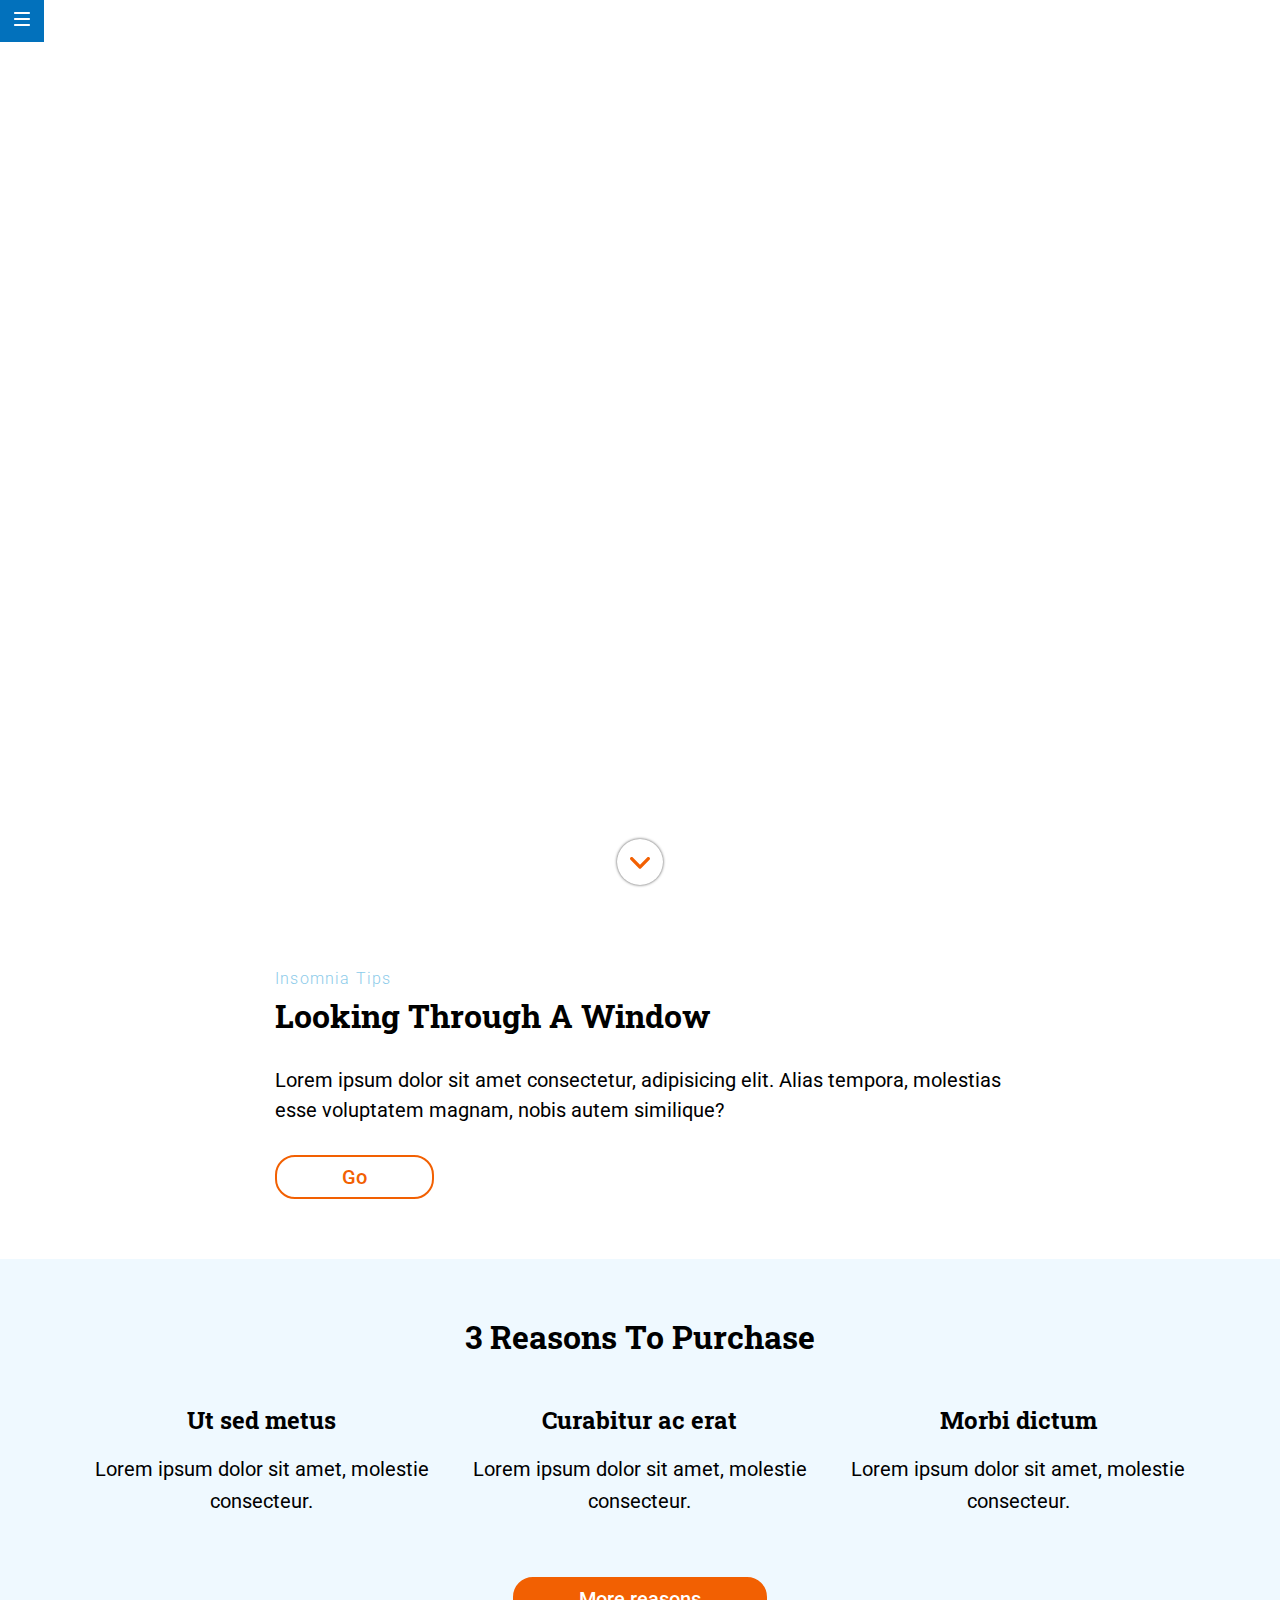
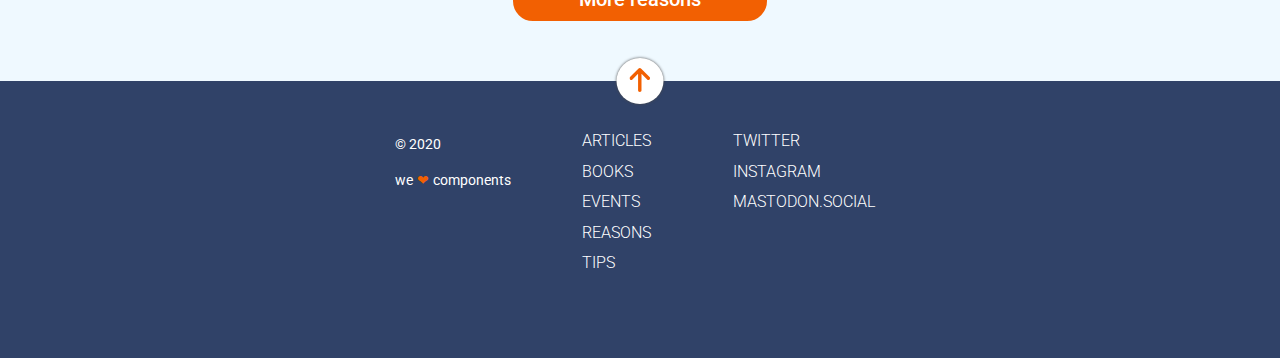
==== docs/index.html @ 19f25602 "retune button transitions" ====
<!DOCTYPE html>
<html lang="en">
  <head>
    <meta charset="UTF-8" />
    <meta name="viewport" content="width=device-width, initial-scale=1" />
    <link
      href="https://fonts.googleapis.com/css2?family=Roboto+Slab:wght@300;400;500;700&family=Roboto:wght@300;400;500;700&display=swap"
      rel="stylesheet"
    />
    <link rel="stylesheet" href="./assets/css/main.css" />

    <title>Anonymous Proxy</title>
  </head>

  <body>
    <header class="header">
      <a
        class="header__menu-button"
        href="https://adalab.es/"
        target="_blank"
        title="Visit Adalab.es"
      >
        <?xml version="1.0" encoding="UTF-8"?>
        <svg
          width="16px"
          height="14px"
          viewBox="0 0 16 14"
          version="1.1"
          xmlns="http://www.w3.org/2000/svg"
          xmlns:xlink="http://www.w3.org/1999/xlink"
        >
          <!-- Generator: Sketch 48.2 (47327) - http://www.bohemiancoding.com/sketch -->
          <!-- <title>ico-menu</title> -->
          <desc>Created with Sketch.</desc>
          <defs></defs>
          <g
            id="Menú"
            stroke="none"
            stroke-width="1"
            fill="none"
            fill-rule="evenodd"
            transform="translate(-14.000000, -15.000000)"
          >
            <g id="menu" fill="#FFFFFF" fill-rule="nonzero">
              <path
                d="M29,21 C29.6,21 30,21.4 30,22 C30,22.6 29.6,23 29,23 L15,23 C14.4,23 14,22.6 14,22 C14,21.4 14.4,21 15,21 L29,21 Z M15,17 C14.4,17 14,16.6 14,16 C14,15.4 14.4,15 15,15 L29,15 C29.6,15 30,15.4 30,16 C30,16.6 29.6,17 29,17 L15,17 Z M29,27 C29.6,27 30,27.4 30,28 C30,28.6 29.6,29 29,29 L15,29 C14.4,29 14,28.6 14,28 C14,27.4 14.4,27 15,27 L29,27 Z"
                id="ico-menu"
              ></path>
            </g>
          </g>
        </svg>

      </a>

      <div class="wrapper hero" id="top">
        <h1 class="header__title">
          <span class="header__title--span">anonymous</span>
          <span class="header__title--span">proxy</span>
        </h1>
        <span class="header__claim">In hac habitasse platea dictumst.</span>

        <a
          href="#main__reasons"
          class="button button-round button-displace"
          title="Jump to Reasons to Purchase section"
        >
          <div class="button-contents">
            <?xml version="1.0" encoding="UTF-8"?>
            <svg
              width="20px"
              height="12px"
              viewBox="0 0 20 12"
              version="1.1"
              xmlns="http://www.w3.org/2000/svg"
              xmlns:xlink="http://www.w3.org/1999/xlink"
            >
              <!-- Generator: Sketch 48.2 (47327) - http://www.bohemiancoding.com/sketch -->
              <title>ico-scroll-down</title>
              <desc>Created with Sketch.</desc>
              <defs></defs>
              <g
                id="Down"
                stroke="none"
                stroke-width="1"
                fill="none"
                fill-rule="evenodd"
                transform="translate(-13.000000, -18.000000)"
              >
                <path
                  d="M23,29.6666667 C22.5,29.6666667 22.1666667,29.5 21.8333333,29.1666667 L13.5,20.8333333 C12.8333333,20.1666667 12.8333333,19.1666667 13.5,18.5 C14.1666667,17.8333333 15.1666667,17.8333333 15.8333333,18.5 L23,25.6666667 L30.1666667,18.5 C30.8333333,17.8333333 31.8333333,17.8333333 32.5,18.5 C33.1666667,19.1666667 33.1666667,20.1666667 32.5,20.8333333 L24.1666667,29.1666667 C23.8333333,29.5 23.5,29.6666667 23,29.6666667 Z"
                  id="ico-scroll-down"
                  fill="#F26002"
                  fill-rule="nonzero"
                ></path>
              </g>
            </svg>
</div
        ></a>
      </div>
    </header>

    <main class="main">
      <section class="main__articles">
        <div class="wrapper">
          <article class="main__articles--post">
            <span class="main__articles--postCategory">insomnia tips</span>
            <h2 class="main__articles--postTitle">looking through a window</h2>
            <p class="main__articles--postText">
              Lorem ipsum dolor sit amet consectetur, adipisicing elit. Alias tempora,
              molestias esse voluptatem magnam, nobis autem similique?
            </p>
            <a href="#" title="Go go go!" class="button button-bigger">
              <span class="button-contents">
                Go
              </span>
            </a>
          </article>
        </div>
      </section>

      <section class="main__reasons" id="main__reasons">
        <div class="wrapper">
          <h2 class="main__reasons--title">3 reasons to purchase</h2>
          <div class="main__reasons--block">
            <h3 class="main__reasons--blockTitle">Ut sed metus</h3>
            <p class="main__reasons--blockText">
              Lorem ipsum dolor sit amet, molestie consecteur.
            </p>
          </div>
          <div class="main__reasons--block">
            <h3 class="main__reasons--blockTitle">Curabitur ac erat</h3>
            <p class="main__reasons--blockText">
              Lorem ipsum dolor sit amet, molestie consecteur.
            </p>
          </div>
          <div class="main__reasons--block">
            <h3 class="main__reasons--blockTitle">Morbi dictum</h3>
            <p class="main__reasons--blockText">
              Lorem ipsum dolor sit amet, molestie consecteur.
            </p>
          </div>
          <a
            href="#"
            title="See more reasons to purchase"
            class="button button-contrast button-colorFill"
          >
            <span class="button-contents">
              More reasons
            </span>
          </a>
        </div>
      </section>

    </main>

    <footer class="footer">
      <a
        href="#top"
        class="button button-round button-bounce"
        title="Return to top of page"
      >
        <div class="button-contents">
          <?xml version="1.0" encoding="UTF-8"?>
          <svg
            width="21px"
            height="24px"
            viewBox="0 0 21 24"
            version="1.1"
            xmlns="http://www.w3.org/2000/svg"
            xmlns:xlink="http://www.w3.org/1999/xlink"
          >
            <!-- Generator: Sketch 48.2 (47327) - http://www.bohemiancoding.com/sketch -->

            <desc>Created with Sketch.</desc>
            <defs></defs>
            <g
              id="up-btn"
              stroke="none"
              stroke-width="1"
              fill="none"
              fill-rule="evenodd"
              transform="translate(-12.000000, -11.000000)"
            >
              <g fill="#F26002" fill-rule="nonzero" id="ico-arrow">
                <path
                  d="M12.5142857,22.4857143 C13.2,23.1714286 14.2285714,23.1714286 14.9142857,22.4857143 L20.5714286,16.8285714 L20.5714286,33.2857143 C20.5714286,34.3142857 21.2571429,35 22.2857143,35 C23.3142857,35 24,34.3142857 24,33.2857143 L24,16.8285714 L29.6571429,22.4857143 C30.3428571,23.1714286 31.3714286,23.1714286 32.0571429,22.4857143 C32.7428571,21.8 32.7428571,20.7714286 32.0571429,20.0857143 L23.4857143,11.5142857 C23.1428571,11.1714286 22.8,11 22.2857143,11 C21.7714286,11 21.4285714,11.1714286 21.0857143,11.5142857 L12.5142857,20.0857143 C11.8285714,20.7714286 11.8285714,21.8 12.5142857,22.4857143 Z"
                ></path>
              </g>
            </g>
          </svg>

        </div>
      </a>

      <div class="wrapper">
        <nav class="footer__menu--sections">
          <ul>
            <li>
              <a
                class="footer__link"
                href="https://adalab.es/"
                target="_blank"
                title="Visit Adalab.es"
                >articles</a
              >
            </li>
            <li>
              <a
                class="footer__link"
                href="https://adalab.es/"
                target="_blank"
                title="Visit Adalab.es"
                >books</a
              >
            </li>
            <li>
              <a
                class="footer__link"
                href="https://adalab.es/"
                target="_blank"
                title="Visit Adalab.es"
                >events</a
              >
            </li>
            <li>
              <a
                class="footer__link"
                href="https://adalab.es/"
                target="_blank"
                title="Visit Adalab.es"
                >reasons</a
              >
            </li>
            <li>
              <a
                class="footer__link"
                href="https://adalab.es/"
                target="_blank"
                title="Visit Adalab.es"
                >tips</a
              >
            </li>
          </ul>
        </nav>
        <nav class="footer__menu--socialMedia">
          <ul>
            <li>
              <a
                class="footer__link"
                href="https://adalab.es/"
                target="_blank"
                title="Visit Adalab.es"
                >twitter</a
              >
            </li>
            <li>
              <a
                class="footer__link"
                href="https://adalab.es/"
                target="_blank"
                title="Visit Adalab.es"
                >instagram</a
              >
            </li>
            <li>
              <a
                class="footer__link"
                href="https://adalab.es/"
                target="_blank"
                title="Visit Adalab.es"
                >mastodon.social</a
              >
            </li>
          </ul>
        </nav>
        <div class="footer__copyBlock">
          <small class="footer__copyBlock--copyText">
            &copy; 2020
          </small>
          <small class="footer__copyBlock--copyText">
            <span>we</span>
            <span class="heart">&#10084;</span>
            <span>components</span>
          </small>
        </div>
      </div>
    </footer>

  </body>
</html>
---- docs/assets/css/main.css ----
/*! normalize.css v8.0.1 | MIT License | github.com/necolas/normalize.css */html{line-height:1.15;-webkit-text-size-adjust:100%}body{margin:0}main{display:block}h1{font-size:2em;margin:0}hr{box-sizing:content-box;height:0;overflow:visible}pre{font-family:monospace, monospace;font-size:1em}a{background-color:transparent}abbr[title]{border-bottom:none;text-decoration:underline;-webkit-text-decoration:underline dotted;text-decoration:underline dotted}b,strong{font-weight:bolder}code,kbd,samp{font-family:monospace, monospace;font-size:1em}small{font-size:80%}sub,sup{font-size:75%;line-height:0;position:relative;vertical-align:baseline}sub{bottom:-0.25em}sup{top:-0.5em}img{border-style:none}button,input,optgroup,select,textarea{font-family:inherit;font-size:100%;line-height:1.15;margin:0}button,input{overflow:visible}button,select{text-transform:none}button,[type="button"],[type="reset"],[type="submit"]{-webkit-appearance:button}button::-moz-focus-inner,[type="button"]::-moz-focus-inner,[type="reset"]::-moz-focus-inner,[type="submit"]::-moz-focus-inner{border-style:none;padding:0}button:-moz-focusring,[type="button"]:-moz-focusring,[type="reset"]:-moz-focusring,[type="submit"]:-moz-focusring{outline:1px dotted ButtonText}fieldset{padding:0.35em 0.75em 0.625em}legend{box-sizing:border-box;color:inherit;display:table;max-width:100%;padding:0;white-space:normal}progress{vertical-align:baseline}textarea{overflow:auto}[type="checkbox"],[type="radio"]{box-sizing:border-box;padding:0}[type="number"]::-webkit-inner-spin-button,[type="number"]::-webkit-outer-spin-button{height:auto}[type="search"]{-webkit-appearance:textfield;outline-offset:-2px}[type="search"]::-webkit-search-decoration{-webkit-appearance:none}::-webkit-file-upload-button{-webkit-appearance:button;font:inherit}details{display:block}summary{display:list-item}template{display:none}[hidden]{display:none}*{box-sizing:border-box;margin:0;padding:0;color:inherit;list-style-type:none;text-decoration:none}html{font-family:"Roboto",sans-serif;font-size:16}.wrapper{padding:30px 15px 45px;max-width:1280px;margin:auto}@media all and (min-width: 768px){.wrapper{padding:30px 39px 45px}}@media all and (min-width: 1280px){.wrapper{padding:60px 275px}}.button-contents{width:100%;line-height:40px;font-size:1.25rem;width:-webkit-fit-content;width:-moz-fit-content;width:fit-content}.button{font-weight:500;border:2px #f26002 solid;border-radius:20px;padding:0px 25px;color:#f26002;display:inline-block;position:relative}@media all and (min-width: 768px){.button{padding:0 32px}}@media all and (min-width: 1280px){.button{padding:0 65px}}.button-contrast{background-color:#f26002;color:#fff;padding:0 30px}@media all and (min-width: 768px){.button-contrast{padding:0 42px}}@media all and (min-width: 1280px){.button-contrast{padding:0 64px}}.button-round{border-radius:50%;padding:3px 13px;border:none;background-color:#fff;box-shadow:0px 0px 3px #4a4a4a;height:-webkit-fit-content;height:-moz-fit-content;height:fit-content}.button-bounce{position:absolute;left:50%;transform:translate(-50%, -50%);-webkit-animation-play-state:running;animation-play-state:running;-webkit-animation-duration:0.8s;animation-duration:0.8s;-webkit-animation-name:bounce;animation-name:bounce;-webkit-animation-iteration-count:infinite;animation-iteration-count:infinite;-webkit-animation-timing-function:linear;animation-timing-function:linear}.button-bounce:hover{-webkit-animation-play-state:paused;animation-play-state:paused}@-webkit-keyframes bounce{0%{transform:translateY(-50%) translateX(-50%)}50%{transform:translateY(-70%) translateX(-50%)}100%{transform:translateY(-50%) translateX(-50%)}}@keyframes bounce{0%{transform:translateY(-50%) translateX(-50%)}50%{transform:translateY(-70%) translateX(-50%)}100%{transform:translateY(-50%) translateX(-50%)}}.button-colorFill{transition:all 1s;-webkit-transition:all 1s;-moz-transition:all 1s}.button-colorFill:hover{box-shadow:inset 0 0 0 25px #fff;color:#f26002}.button-displace{transition:transform 0.7s;-webkit-transition:transform 0.7s;-moz-transition:transform 0.7s}.button-displace:hover{transform:translateY(25%)}.button-bigger{transition:all 1s;-webkit-transition:all 1s;-moz-transition:all 1s}.button-bigger:hover{transform:scale(1.3);box-shadow:#4a4a4a 0 0 10px;background-color:#f26002;color:#fff}.header__menu-button{background-color:#0271bc;width:-webkit-fit-content;width:-moz-fit-content;width:fit-content;padding:12px 14px;position:fixed;top:0;left:0;z-index:50}.header .hero{max-width:none;display:flex;flex-direction:column;text-align:center;height:100%;justify-content:flex-end;align-items:center;background-image:url("../images/cover.jpg");background-position:center top;height:100vh;background-size:cover}@media all and (min-width: 1280px){.header .hero{padding-bottom:15px}}.header__title{display:flex;flex-direction:column;text-transform:uppercase;font-family:"Roboto Slab",serif;font-size:2.625rem;color:#fff;letter-spacing:1.5px}@media all and (min-width: 768px){.header__title{font-size:5rem;padding:20px}}@media all and (min-width: 1280px){.header__title{font-size:6.25rem}}.header__title--span{display:inline-block;padding:10px 0}.header__claim{font-size:1rem;font-weight:400;color:#fff;margin-bottom:45px;letter-spacing:1.2px}@media all and (min-width: 768px){.header__claim{font-size:1.5rem}}.main__articles--postTitle{font-size:1.5rem;color:#000;text-transform:capitalize;font-family:"Roboto Slab",serif}@media all and (min-width: 768px){.main__articles--postTitle{font-size:1.625rem}}@media all and (min-width: 1280px){.main__articles--postTitle{font-size:2rem}}.main__articles--postText{font-size:1.125rem;margin:15px 0 30px;line-height:30px}@media all and (min-width: 768px){.main__articles--postText{margin:30px 0;font-size:1.25rem}}.main__articles--postCategory{display:block;font-size:.875rem;font-weight:300;color:#8ccbea;letter-spacing:1.2px;text-transform:capitalize;padding:10px 0}@media all and (min-width: 1280px){.main__articles--postCategory{font-size:1rem}}.main__reasons{background-color:#eff9ff;text-align:center}.main__reasons .wrapper{display:grid;grid-template-columns:repeat(3, 1fr);padding-bottom:60px}@media all and (min-width: 768px){.main__reasons .wrapper{grid-column-gap:25px}}@media all and (min-width: 1280px){.main__reasons .wrapper{padding-left:85px;padding-right:85px}}.main__reasons--title{grid-column:span 3;font-size:1.5rem;font-family:"Roboto Slab",serif;text-transform:capitalize;margin-bottom:45px}@media all and (min-width: 768px){.main__reasons--title{font-size:1.625rem}}@media all and (min-width: 1280px){.main__reasons--title{font-size:2rem}}.main__reasons--block{grid-column:span 3;padding:0 55px 45px;line-height:1.6}@media all and (min-width: 768px){.main__reasons--block{grid-column:span 1;padding:0}}.main__reasons--blockTitle{font-family:"Roboto Slab",serif;font-size:1.125rem}@media all and (min-width: 768px){.main__reasons--blockTitle{font-size:1.5rem;margin-bottom:14px}}.main__reasons--blockText{font-size:1.125rem}@media all and (min-width: 768px){.main__reasons--blockText{font-size:1.25rem}}.main__reasons .button{margin:0 auto;grid-column:span 3}@media all and (min-width: 768px){.main__reasons .button{grid-column:span 3;margin:60px auto 0}}.footer{width:100%;background-color:#304268;position:relative}.footer .button-contents{position:relative;transform:translateY(10%)}.footer .wrapper{display:flex;flex-direction:column;align-items:center;text-align:center;padding-top:60px}@media all and (min-width: 768px){.footer .wrapper{flex-direction:row;justify-content:space-between;text-align:left;align-items:flex-start;padding-top:45px}}@media all and (min-width: 1280px){.footer .wrapper{justify-content:center}}.footer__menu--sections,.footer__menu--socialMedia{padding:0 15px 20px;font-weight:300}@media all and (min-width: 1280px){.footer__menu--sections,.footer__menu--socialMedia{margin:0 20px}}.footer__menu--sections a,.footer__menu--socialMedia a{display:inline-block;color:#fff;font-size:1rem;text-transform:uppercase;padding:6px}@media all and (min-width: 768px){.footer__copyBlock{order:-1}}@media all and (min-width: 1280px){.footer__copyBlock{margin:0 20px}}.footer__copyBlock--copyText{display:block;color:#fff;font-size:.875rem;padding:10px}.footer__copyBlock--copyText .heart{color:#f26002;padding:0 1px}
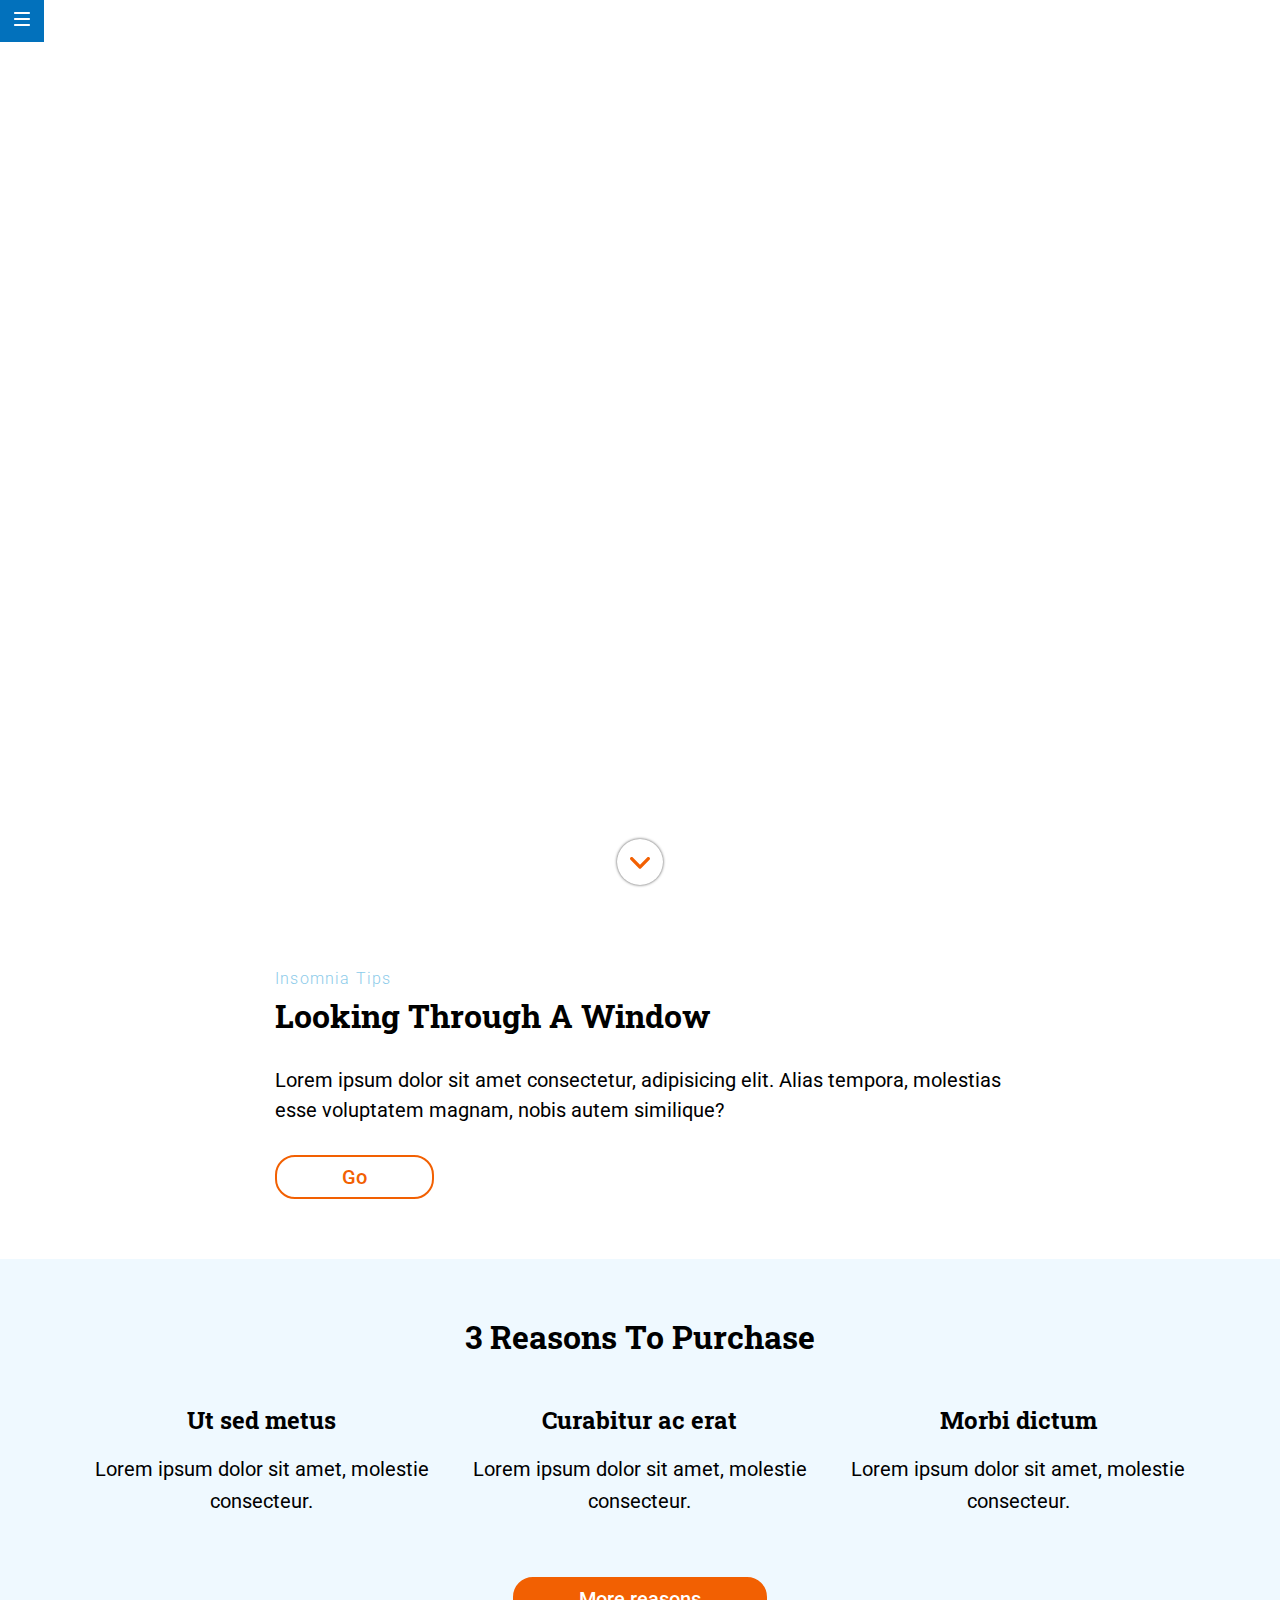
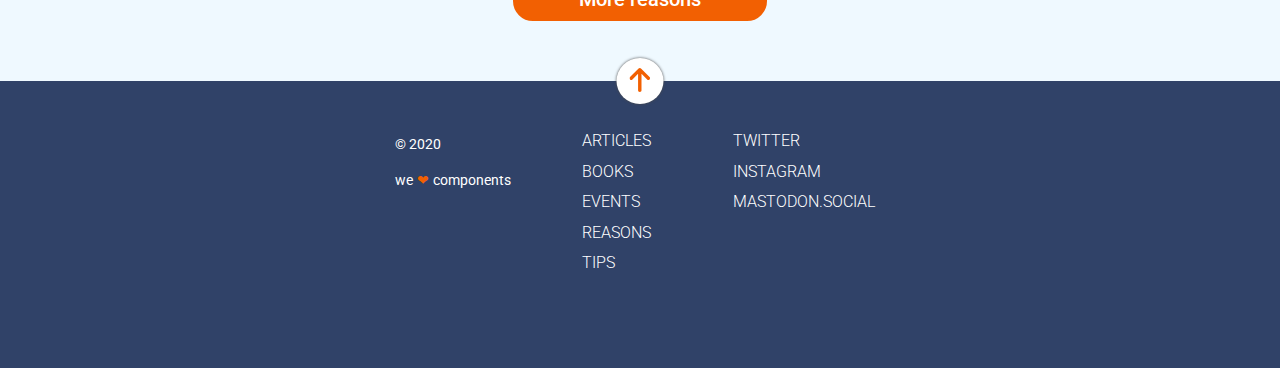
==== commit 00b7122d: "update docs folder with final version" ====
--- a/docs/index.html
+++ b/docs/index.html
@@ -75,7 +75,7 @@
               xmlns:xlink="http://www.w3.org/1999/xlink"
             >
               <!-- Generator: Sketch 48.2 (47327) - http://www.bohemiancoding.com/sketch -->
-              <title>ico-scroll-down</title>
+
               <desc>Created with Sketch.</desc>
               <defs></defs>
               <g
--- a/docs/assets/css/main.css
+++ b/docs/assets/css/main.css
@@ -1 +1 @@
-/*! normalize.css v8.0.1 | MIT License | github.com/necolas/normalize.css */html{line-height:1.15;-webkit-text-size-adjust:100%}body{margin:0}main{display:block}h1{font-size:2em;margin:0}hr{box-sizing:content-box;height:0;overflow:visible}pre{font-family:monospace, monospace;font-size:1em}a{background-color:transparent}abbr[title]{border-bottom:none;text-decoration:underline;-webkit-text-decoration:underline dotted;text-decoration:underline dotted}b,strong{font-weight:bolder}code,kbd,samp{font-family:monospace, monospace;font-size:1em}small{font-size:80%}sub,sup{font-size:75%;line-height:0;position:relative;vertical-align:baseline}sub{bottom:-0.25em}sup{top:-0.5em}img{border-style:none}button,input,optgroup,select,textarea{font-family:inherit;font-size:100%;line-height:1.15;margin:0}button,input{overflow:visible}button,select{text-transform:none}button,[type="button"],[type="reset"],[type="submit"]{-webkit-appearance:button}button::-moz-focus-inner,[type="button"]::-moz-focus-inner,[type="reset"]::-moz-focus-inner,[type="submit"]::-moz-focus-inner{border-style:none;padding:0}button:-moz-focusring,[type="button"]:-moz-focusring,[type="reset"]:-moz-focusring,[type="submit"]:-moz-focusring{outline:1px dotted ButtonText}fieldset{padding:0.35em 0.75em 0.625em}legend{box-sizing:border-box;color:inherit;display:table;max-width:100%;padding:0;white-space:normal}progress{vertical-align:baseline}textarea{overflow:auto}[type="checkbox"],[type="radio"]{box-sizing:border-box;padding:0}[type="number"]::-webkit-inner-spin-button,[type="number"]::-webkit-outer-spin-button{height:auto}[type="search"]{-webkit-appearance:textfield;outline-offset:-2px}[type="search"]::-webkit-search-decoration{-webkit-appearance:none}::-webkit-file-upload-button{-webkit-appearance:button;font:inherit}details{display:block}summary{display:list-item}template{display:none}[hidden]{display:none}*{box-sizing:border-box;margin:0;padding:0;color:inherit;list-style-type:none;text-decoration:none}html{font-family:"Roboto",sans-serif;font-size:16}.wrapper{padding:30px 15px 45px;max-width:1280px;margin:auto}@media all and (min-width: 768px){.wrapper{padding:30px 39px 45px}}@media all and (min-width: 1280px){.wrapper{padding:60px 275px}}.button-contents{width:100%;line-height:40px;font-size:1.25rem;width:-webkit-fit-content;width:-moz-fit-content;width:fit-content}.button{font-weight:500;border:2px #f26002 solid;border-radius:20px;padding:0px 25px;color:#f26002;display:inline-block;position:relative}@media all and (min-width: 768px){.button{padding:0 32px}}@media all and (min-width: 1280px){.button{padding:0 65px}}.button-contrast{background-color:#f26002;color:#fff;padding:0 30px}@media all and (min-width: 768px){.button-contrast{padding:0 42px}}@media all and (min-width: 1280px){.button-contrast{padding:0 64px}}.button-round{border-radius:50%;padding:3px 13px;border:none;background-color:#fff;box-shadow:0px 0px 3px #4a4a4a;height:-webkit-fit-content;height:-moz-fit-content;height:fit-content}.button-bounce{position:absolute;left:50%;transform:translate(-50%, -50%);-webkit-animation-play-state:running;animation-play-state:running;-webkit-animation-duration:0.8s;animation-duration:0.8s;-webkit-animation-name:bounce;animation-name:bounce;-webkit-animation-iteration-count:infinite;animation-iteration-count:infinite;-webkit-animation-timing-function:linear;animation-timing-function:linear}.button-bounce:hover{-webkit-animation-play-state:paused;animation-play-state:paused}@-webkit-keyframes bounce{0%{transform:translateY(-50%) translateX(-50%)}50%{transform:translateY(-70%) translateX(-50%)}100%{transform:translateY(-50%) translateX(-50%)}}@keyframes bounce{0%{transform:translateY(-50%) translateX(-50%)}50%{transform:translateY(-70%) translateX(-50%)}100%{transform:translateY(-50%) translateX(-50%)}}.button-colorFill{transition:all 1s;-webkit-transition:all 1s;-moz-transition:all 1s}.button-colorFill:hover{box-shadow:inset 0 0 0 25px #fff;color:#f26002}.button-displace{transition:transform 0.7s;-webkit-transition:transform 0.7s;-moz-transition:transform 0.7s}.button-displace:hover{transform:translateY(25%)}.button-bigger{transition:all 1s;-webkit-transition:all 1s;-moz-transition:all 1s}.button-bigger:hover{transform:scale(1.3);box-shadow:#4a4a4a 0 0 10px;background-color:#f26002;color:#fff}.header__menu-button{background-color:#0271bc;width:-webkit-fit-content;width:-moz-fit-content;width:fit-content;padding:12px 14px;position:fixed;top:0;left:0;z-index:50}.header .hero{max-width:none;display:flex;flex-direction:column;text-align:center;height:100%;justify-content:flex-end;align-items:center;background-image:url("../images/cover.jpg");background-position:center top;height:100vh;background-size:cover}@media all and (min-width: 1280px){.header .hero{padding-bottom:15px}}.header__title{display:flex;flex-direction:column;text-transform:uppercase;font-family:"Roboto Slab",serif;font-size:2.625rem;color:#fff;letter-spacing:1.5px}@media all and (min-width: 768px){.header__title{font-size:5rem;padding:20px}}@media all and (min-width: 1280px){.header__title{font-size:6.25rem}}.header__title--span{display:inline-block;padding:10px 0}.header__claim{font-size:1rem;font-weight:400;color:#fff;margin-bottom:45px;letter-spacing:1.2px}@media all and (min-width: 768px){.header__claim{font-size:1.5rem}}.main__articles--postTitle{font-size:1.5rem;color:#000;text-transform:capitalize;font-family:"Roboto Slab",serif}@media all and (min-width: 768px){.main__articles--postTitle{font-size:1.625rem}}@media all and (min-width: 1280px){.main__articles--postTitle{font-size:2rem}}.main__articles--postText{font-size:1.125rem;margin:15px 0 30px;line-height:30px}@media all and (min-width: 768px){.main__articles--postText{margin:30px 0;font-size:1.25rem}}.main__articles--postCategory{display:block;font-size:.875rem;font-weight:300;color:#8ccbea;letter-spacing:1.2px;text-transform:capitalize;padding:10px 0}@media all and (min-width: 1280px){.main__articles--postCategory{font-size:1rem}}.main__reasons{background-color:#eff9ff;text-align:center}.main__reasons .wrapper{display:grid;grid-template-columns:repeat(3, 1fr);padding-bottom:60px}@media all and (min-width: 768px){.main__reasons .wrapper{grid-column-gap:25px}}@media all and (min-width: 1280px){.main__reasons .wrapper{padding-left:85px;padding-right:85px}}.main__reasons--title{grid-column:span 3;font-size:1.5rem;font-family:"Roboto Slab",serif;text-transform:capitalize;margin-bottom:45px}@media all and (min-width: 768px){.main__reasons--title{font-size:1.625rem}}@media all and (min-width: 1280px){.main__reasons--title{font-size:2rem}}.main__reasons--block{grid-column:span 3;padding:0 55px 45px;line-height:1.6}@media all and (min-width: 768px){.main__reasons--block{grid-column:span 1;padding:0}}.main__reasons--blockTitle{font-family:"Roboto Slab",serif;font-size:1.125rem}@media all and (min-width: 768px){.main__reasons--blockTitle{font-size:1.5rem;margin-bottom:14px}}.main__reasons--blockText{font-size:1.125rem}@media all and (min-width: 768px){.main__reasons--blockText{font-size:1.25rem}}.main__reasons .button{margin:0 auto;grid-column:span 3}@media all and (min-width: 768px){.main__reasons .button{grid-column:span 3;margin:60px auto 0}}.footer{width:100%;background-color:#304268;position:relative}.footer .button-contents{position:relative;transform:translateY(10%)}.footer .wrapper{display:flex;flex-direction:column;align-items:center;text-align:center;padding-top:60px}@media all and (min-width: 768px){.footer .wrapper{flex-direction:row;justify-content:space-between;text-align:left;align-items:flex-start;padding-top:45px}}@media all and (min-width: 1280px){.footer .wrapper{justify-content:center}}.footer__menu--sections,.footer__menu--socialMedia{padding:0 15px 20px;font-weight:300}@media all and (min-width: 1280px){.footer__menu--sections,.footer__menu--socialMedia{margin:0 20px}}.footer__menu--sections a,.footer__menu--socialMedia a{display:inline-block;color:#fff;font-size:1rem;text-transform:uppercase;padding:6px}@media all and (min-width: 768px){.footer__copyBlock{order:-1}}@media all and (min-width: 1280px){.footer__copyBlock{margin:0 20px}}.footer__copyBlock--copyText{display:block;color:#fff;font-size:.875rem;padding:10px}.footer__copyBlock--copyText .heart{color:#f26002;padding:0 1px}
+/*! normalize.css v8.0.1 | MIT License | github.com/necolas/normalize.css */html{line-height:1.15;-webkit-text-size-adjust:100%}body{margin:0}main{display:block}h1{font-size:2em;margin:0}hr{box-sizing:content-box;height:0;overflow:visible}pre{font-family:monospace, monospace;font-size:1em}a{background-color:transparent}abbr[title]{border-bottom:none;text-decoration:underline;-webkit-text-decoration:underline dotted;text-decoration:underline dotted}b,strong{font-weight:bolder}code,kbd,samp{font-family:monospace, monospace;font-size:1em}small{font-size:80%}sub,sup{font-size:75%;line-height:0;position:relative;vertical-align:baseline}sub{bottom:-0.25em}sup{top:-0.5em}img{border-style:none}button,input,optgroup,select,textarea{font-family:inherit;font-size:100%;line-height:1.15;margin:0}button,input{overflow:visible}button,select{text-transform:none}button,[type="button"],[type="reset"],[type="submit"]{-webkit-appearance:button}button::-moz-focus-inner,[type="button"]::-moz-focus-inner,[type="reset"]::-moz-focus-inner,[type="submit"]::-moz-focus-inner{border-style:none;padding:0}button:-moz-focusring,[type="button"]:-moz-focusring,[type="reset"]:-moz-focusring,[type="submit"]:-moz-focusring{outline:1px dotted ButtonText}fieldset{padding:0.35em 0.75em 0.625em}legend{box-sizing:border-box;color:inherit;display:table;max-width:100%;padding:0;white-space:normal}progress{vertical-align:baseline}textarea{overflow:auto}[type="checkbox"],[type="radio"]{box-sizing:border-box;padding:0}[type="number"]::-webkit-inner-spin-button,[type="number"]::-webkit-outer-spin-button{height:auto}[type="search"]{-webkit-appearance:textfield;outline-offset:-2px}[type="search"]::-webkit-search-decoration{-webkit-appearance:none}::-webkit-file-upload-button{-webkit-appearance:button;font:inherit}details{display:block}summary{display:list-item}template{display:none}[hidden]{display:none}*{box-sizing:border-box;margin:0;padding:0;color:inherit;list-style-type:none;text-decoration:none}html{font-family:"Roboto",sans-serif;font-size:16}.wrapper{padding:30px 15px 45px;max-width:1280px;margin:auto}@media all and (min-width: 768px){.wrapper{padding:30px 39px 45px}}@media all and (min-width: 1280px){.wrapper{padding:60px 275px}}.button-contents{width:100%;line-height:40px;font-size:1.25rem;width:-webkit-fit-content;width:-moz-fit-content;width:fit-content}.button{font-weight:500;border:2px #f26002 solid;border-radius:20px;padding:0px 25px;color:#f26002;display:inline-block;position:relative}@media all and (min-width: 768px){.button{padding:0 32px}}@media all and (min-width: 1280px){.button{padding:0 65px}}.button-contrast{background-color:#f26002;color:#fff;padding:0 30px}@media all and (min-width: 768px){.button-contrast{padding:0 42px}}@media all and (min-width: 1280px){.button-contrast{padding:0 64px}}.button-round{border-radius:50%;padding:3px 13px;border:none;background-color:#fff;box-shadow:0px 0px 3px #4a4a4a;height:-webkit-fit-content;height:-moz-fit-content;height:fit-content}.button-bounce{position:absolute;left:50%;transform:translate(-50%, -50%);-webkit-animation-play-state:running;animation-play-state:running;-webkit-animation-duration:0.8s;animation-duration:0.8s;-webkit-animation-name:bounce;animation-name:bounce;-webkit-animation-iteration-count:infinite;animation-iteration-count:infinite;-webkit-animation-timing-function:linear;animation-timing-function:linear}.button-bounce:hover{-webkit-animation-play-state:paused;animation-play-state:paused}@-webkit-keyframes bounce{0%{transform:translateY(-50%) translateX(-50%)}50%{transform:translateY(-70%) translateX(-50%)}100%{transform:translateY(-50%) translateX(-50%)}}@keyframes bounce{0%{transform:translateY(-50%) translateX(-50%)}50%{transform:translateY(-70%) translateX(-50%)}100%{transform:translateY(-50%) translateX(-50%)}}.button-colorFill{transition:all 1s;-webkit-transition:all 1s;-moz-transition:all 1s}.button-colorFill:hover{box-shadow:inset 0 0 0 25px #fff;color:#f26002}.button-displace{transition:transform 0.7s;-webkit-transition:transform 0.7s;-moz-transition:transform 0.7s}.button-displace:hover{transform:translateY(25%)}.button-bigger{transition:all 1s;-webkit-transition:all 1s;-moz-transition:all 1s}.button-bigger:hover{transform:scale(1.3);box-shadow:#4a4a4a 0 0 10px;background-color:#f26002;color:#fff}.header__menu-button{background-color:#0271bc;width:-webkit-fit-content;width:-moz-fit-content;width:fit-content;padding:12px 14px;position:fixed;top:0;left:0;z-index:50}.header .hero{max-width:none;display:flex;flex-direction:column;text-align:center;height:100%;justify-content:flex-end;align-items:center;background-image:url("../images/cover.jpg");background-position:center top;height:100vh;background-size:cover}@media all and (min-width: 1280px){.header .hero{padding-bottom:15px}}.header__title{display:flex;flex-direction:column;text-transform:uppercase;font-family:"Roboto Slab",serif;font-size:2.625rem;color:#fff;letter-spacing:1.5px}@media all and (min-width: 768px){.header__title{font-size:5rem;padding:20px}}@media all and (min-width: 1280px){.header__title{font-size:6.25rem}}.header__title--span{display:inline-block;padding:10px 0}.header__claim{font-size:1rem;font-weight:300;color:#fff;margin-bottom:45px;letter-spacing:1.2px}@media all and (min-width: 768px){.header__claim{font-size:1.5rem;margin-bottom:30px}}.main__articles .wrapper{padding-bottom:60px}.main__articles--postTitle{font-size:1.5rem;color:#000;text-transform:capitalize;font-family:"Roboto Slab",serif}@media all and (min-width: 768px){.main__articles--postTitle{font-size:1.625rem}}@media all and (min-width: 1280px){.main__articles--postTitle{font-size:2rem}}.main__articles--postText{font-size:1.125rem;margin:15px 0 30px;line-height:30px}@media all and (min-width: 768px){.main__articles--postText{margin:30px 0;font-size:1.25rem}}.main__articles--postCategory{display:block;font-size:.875rem;font-weight:300;color:#8ccbea;letter-spacing:1.2px;text-transform:capitalize;padding:10px 0}@media all and (min-width: 1280px){.main__articles--postCategory{font-size:1rem}}.main__reasons{background-color:#eff9ff;text-align:center}.main__reasons .wrapper{display:grid;grid-template-columns:repeat(3, 1fr);padding-bottom:60px}@media all and (min-width: 768px){.main__reasons .wrapper{grid-column-gap:25px}}@media all and (min-width: 1280px){.main__reasons .wrapper{padding-left:85px;padding-right:85px}}.main__reasons--title{grid-column:span 3;font-size:1.5rem;font-family:"Roboto Slab",serif;text-transform:capitalize;margin-bottom:45px}@media all and (min-width: 768px){.main__reasons--title{font-size:1.625rem}}@media all and (min-width: 1280px){.main__reasons--title{font-size:2rem}}.main__reasons--block{grid-column:span 3;padding:0 55px 45px;line-height:1.6}@media all and (min-width: 768px){.main__reasons--block{grid-column:span 1;padding:0}}.main__reasons--blockTitle{font-family:"Roboto Slab",serif;font-size:1.125rem}@media all and (min-width: 768px){.main__reasons--blockTitle{font-size:1.5rem;margin-bottom:14px}}.main__reasons--blockText{font-size:1.125rem}@media all and (min-width: 768px){.main__reasons--blockText{font-size:1.25rem}}.main__reasons .button{margin:0 auto;grid-column:span 3}@media all and (min-width: 768px){.main__reasons .button{grid-column:span 3;margin:60px auto 0}}.footer{width:100%;background-color:#304268;position:relative}.footer .button-contents{position:relative;transform:translateY(10%)}.footer .wrapper{display:flex;flex-direction:column;align-items:center;text-align:center;padding-top:60px}@media all and (min-width: 768px){.footer .wrapper{flex-direction:row;justify-content:space-between;text-align:left;align-items:flex-start;padding-top:45px}}@media all and (min-width: 1280px){.footer .wrapper{justify-content:center}}.footer__menu--sections,.footer__menu--socialMedia{padding:0 15px 30px;font-weight:300}@media all and (min-width: 1280px){.footer__menu--sections,.footer__menu--socialMedia{margin:0 20px}}.footer__menu--sections a,.footer__menu--socialMedia a{display:inline-block;color:#fff;font-size:1rem;text-transform:uppercase;padding:6px}.footer__menu--sections a:hover,.footer__menu--socialMedia a:hover{text-shadow:0 5px 10px #fff}@media all and (min-width: 768px){.footer__copyBlock{order:-1}}@media all and (min-width: 1280px){.footer__copyBlock{margin:0 20px}}.footer__copyBlock--copyText{display:block;color:#fff;font-size:.875rem;padding:10px}.footer__copyBlock--copyText .heart{color:#f26002;padding:0 1px}
